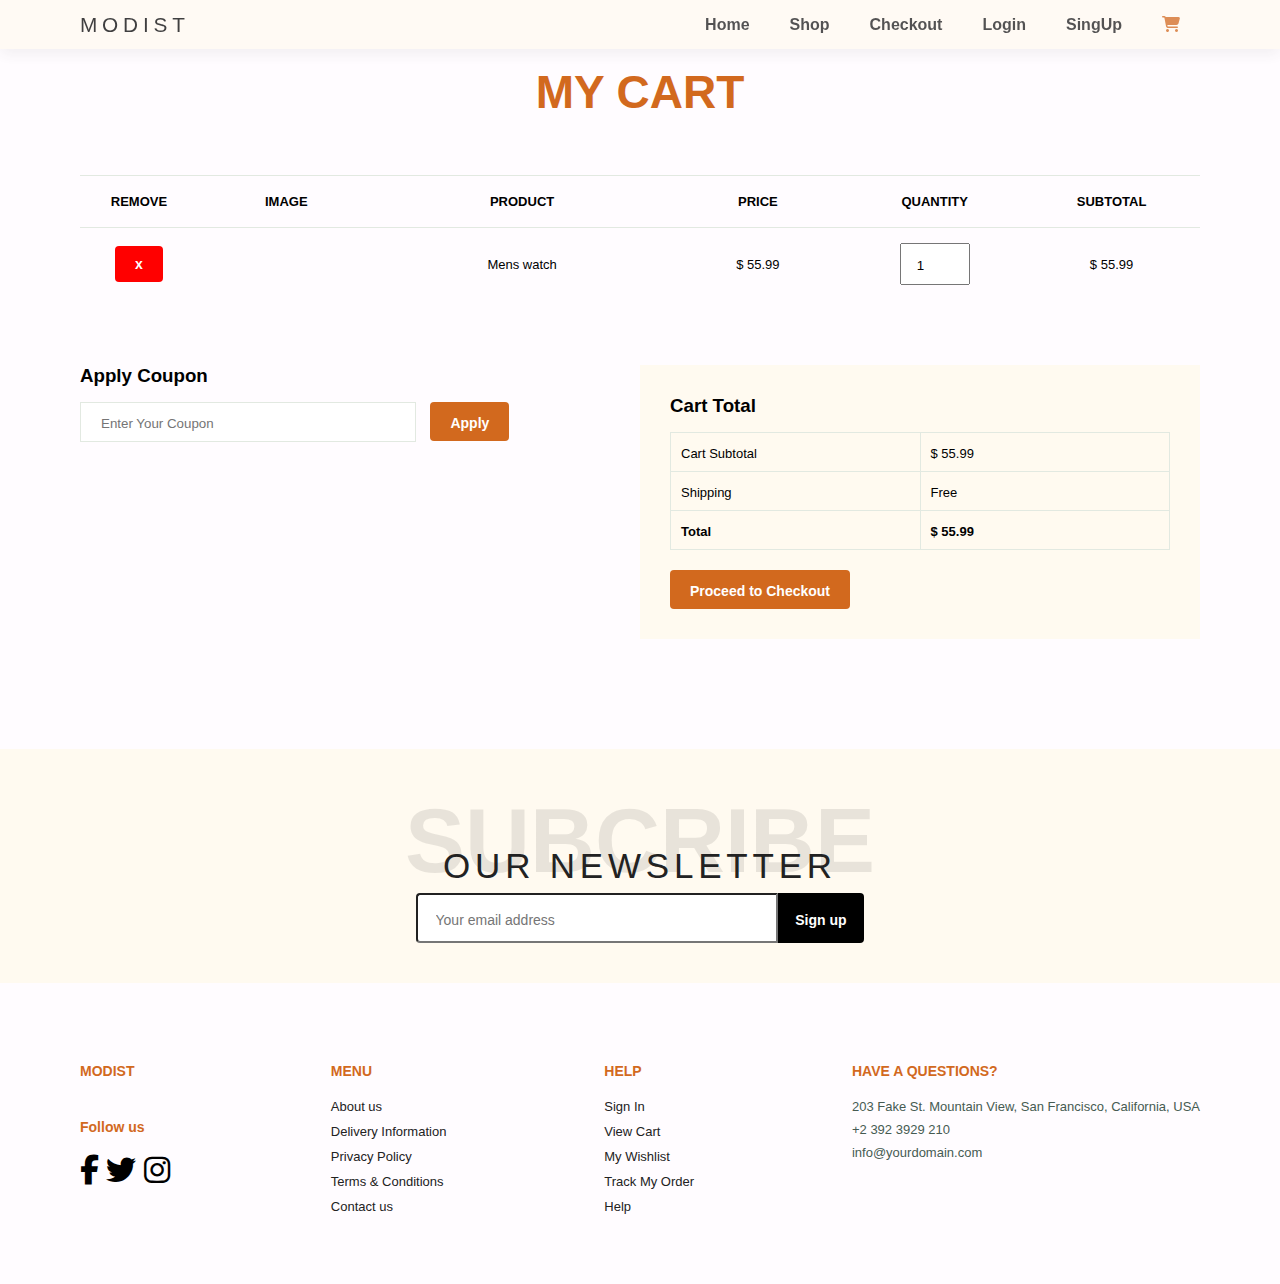
==== modist shop/cart.html @ 68e15407 "first commit" ====
<!DOCTYPE html>
<html lang="en">
<head>
    <meta charset="UTF-8">
    <meta http-equiv="X-UA-Compatible" content="IE=edge">
    <meta name="viewport" content="width=device-width, initial-scale=1.0">
  <link rel="stylesheet" href="css/style.css"/>
  <link rel="stylesheet" href="https://cdnjs.cloudflare.com/ajax/libs/font-awesome/6.1.1/css/all.min.css" />
</head>
<body>
  <!-- NAVBAR -->
  <section id="header">
    <ul class="brandName">
      <li>MODIST</li>
  </ul>
    <div>
      <ul id="navbar">
        <li>
          <a  href="index.html">Home</a>
        </li>
        <li>
          <a href="shop.html">Shop</a>
        </li>
        <li>
          <a href="checkout.html">Checkout</a>
        </li>
        <li>
          <a href="#">Login</a>
        </li>
        <li>
          <a href="#">SingUp</a>
        </li>
           <li id="lg-bag">
              <a class="active" href="cart.html"><i class="fa-solid fa-cart-shopping"></i></a>
           </li>
          <a href="#" id="close"><i class="fa fa-times"></i></a>
         </ul>
       </div>
       <div id="mobile">
         <a href="cart.html"><i class="fa-solid fa-cart-shopping"></i></a>
         <i id="bar" class="fa-solid fa-bars"></i>
    </div>
  </section>
  <!-- Hero -->
  <section id="page-header">
    <h2>MY CART</h2>
  </section>
  <!-- cart -->
  <section id="cart" class="section-p1">
    <table width="100%">
      <thead>
        <tr>
          <td>REMOVE</td>
          <td>IMAGE</td>
          <td>PRODUCT</td>
          <td>PRICE</td>
          <td>QUANTITY</td>
          <td>SUBTOTAL</td>
        </tr>
      </thead>
      <tbody class="cart-items" id="cart-body">
     <tr class="cart-row">
          <td>
            <button class="normal">x</button>
          </td>
          <td><img src="/img/watch.jpg" alt="" /></td>
          <td>Mens watch</td>
          <td class="cart-price">$  55.99</td>
          <td><input type="number" value="1" class="cart-quantity-input" min="1"/></td>
          <td class="cart-item-subtotal">$  55.99</td>
        </tr>
      </tbody>
    </table>
  </section>
  <!-- cart-add -->
  <section id="cart-add" class="section-p1">
    <div id="coupon">
      <h3>Apply Coupon</h3>
      <div>
        <input type="text" placeholder="Enter Your Coupon" maxlength="5">
        <button class="normal">Apply</button>
      </div>
    </div>
    <div id="subtotal">
      <h3>Cart Total</h3>
      <table>
        <tr>
          <td>Cart Subtotal</td>
          <td class="cart-subtotal">$ 55.99</td>
        </tr>
        <tr>
          <td>Shipping</td>
          <td>Free</td>
        </tr>
        <tr>
          <td><b>Total</b></td>
          <td class="cart-total" style="font-weight:600;">$ 55.99</td>
        </tr>
      </table>
      <button class="normal" href="checkout.html" id="btn-purchase">Proceed to Checkout</button>
    </div>
  </section>
  <!-- Footer -->
  <section id="newsletter" class="section-p1 section-m1">
    <div class="trend-items">
      <h1 class="trend-1">
        SUBCRIBE
      </h1>
      <h2 class="trend-2">
       OUR NEWSLETTER
      </h2>
      <div class="form">
        <input type="text" placeholder="Your email address" />
        <button class="normal">Sign up</button>
      </div>
   </div> 
  </section>
  <footer class="section-p1">
    <div class="col">
      <h4>MODIST</h4>
      <div class="follow">
        <h4>Follow us</h4>
        <div class="icon">
          <i class="fab fa-facebook-f"></i>
          <i class="fab fa-twitter"></i>
          <i class="fab fa-instagram"></i>
        </div>
      </div>
    </div>
    <div class="col">
      <h4>MENU</h4>
      <a href="#">About us</a>
      <a href="#">Delivery Information</a>
      <a href="#">Privacy Policy</a>
      <a href="#">Terms & Conditions</a>
      <a href="#">Contact us</a>
    </div>
    <div class="col">
      <h4>HELP</h4>
      <a href="#">Sign In</a>
      <a href="#">View Cart</a>
      <a href="#">My Wishlist</a>
      <a href="#">Track My Order</a>
      <a href="#">Help</a>
    </div>
    <div class="col install">
      <h4>HAVE A QUESTIONS?</h4>
      <p>	203 Fake St. Mountain View, San Francisco, California, USA</p>
      <p>		+2 392 3929 210</p>
      <p>	info@yourdomain.com</p>
  </footer>
  <script src="js/cart.js"></script>
  <script src="js/app.js"></script>
</body>
</html>
---- modist shop/css/style.css ----
@import url("https://fonts.googleapis.com/css2?family=Spartan:wght@100;200;300;400;500;600;700;800;900&display=swap");

* {
  margin: 0;
  padding: 0;
  box-sizing: border-box;
  font-family: 'Roboto Condensed', sans-serif;
}

.brandName li{
  list-style-type: none;
  text-transform: uppercase;
  letter-spacing: 0.3rem;
  font-size: 1.3rem;
}
h1 {
  font-size: 50px;
  line-height: 64px;
  color: #222;
}
h2 {
  font-size: 46px;
  line-height: 54px;
  color: #222;
}

h4 {
  font-size: 20px;
  color: #222;
}

p {
  font-size: 16px;
  color: #465b52;
  margin: 15px 0 20px 0;
}

.section-p1 {
  padding: 40px 80px;
}
.section-m1 {
  margin: 40px 0;
}
button.normal {
  font-size: 14px;
  font-weight: 600;
  padding: 18px 30px 15px 30px;
  color: #000;
  background: #fff;
  border-radius: 4px;
  outline: none;
  border: none;
  transition: 0.2s;
  cursor: pointer;
}
button.white {
  font-size: 13px;
  font-weight: 600;
  padding: 13px 18px 11px 18px;
  color: #fff;
  background: transparent;
  border-radius: 0;
  outline: none;

  transition: 0.2s;
  border: 1px solid white;
}
body {
  width: 100%;
  background-color: #fffcff;
}

#header {
  display: flex;
  justify-content: space-between;
  align-items: center;
  padding: 13px 80px 12px 80px;
  background: #FFFAF0;
  opacity: 75%;
  box-shadow: 0 5px 15px rgba(0, 0, 0, 0.08);
  position: sticky;
  top: 0;
  left: 0;
  z-index: 999;
}
#navbar {
  display: flex;
  align-items: center;
  justify-content: center;
  list-style: none;
}
#navbar li {
  padding: 0 20px;
  position: relative;
}
#navbar li a {
  font-size: 16px;
  text-decoration: none;
  font-weight: 600;
  color: #1a1a1a;
  transition: 0.3s ease;
}
#navbar li a:hover,
#navbar li a.active {
  color: #D2691E;
}
#mobile {
  display: none;
}
#close {
  display: none;
}
.overlay {
  background: #D2691E;
  opacity: 25%;
  height: 100%;
  width: 50%;
  position: absolute;
}
#hero {
  position: relative;
  background-image: url("/img/20.jpg");
  height: 90vh;
  width: 100%;
  background-size: cover;
  background-position: top 50% right 50%;
  padding: 0 80px;
  display: flex;
  flex-direction: column;
  justify-content: center;
  align-items: center;
}
#hero h1 {
  color: #fff;
  position: relative;
  font-size: 80px;
  text-transform: uppercase;
  font-weight: 700;
}
#hero h2 {
  color: #fff;
  position: relative;
    font-size: 20px;
}

.wearYrD::after {
  content: '';
  width: 50px;
  height: 2px;
  background: #fff;
  top: 50%;
  left: 105%;
  position: absolute;
  
}
.wearYrD::before {
  content: '';
  width: 50px;
  height: 2px;
  background: #fff;
  top: 50%;
  right: 105%;
  position: absolute;
}
.trend-items {
  display: flex;
  flex-direction: column;
  justify-content: center;
  align-items: center;

}

.trend-1 {
  font-family: 'Roboto Condensed', sans-serif;
  position: relative;
  font-size: 90px;
  color: rgba(0, 0, 0, 0.09);
  padding: 20px;

}

.trend-2 {
  position: absolute;
  font-family: 'Roboto Condensed', sans-serif;
  font-size: 35px;
  font-weight: 500;
  letter-spacing: 0.3rem;
}
.clear{clear: both;}

#product1 {
  text-align: center;
}
#product1 .pro {
  width: 23%;
  border: 1px solid #cce7d0;
  border-radius: 20px;
  min-width: 250px;
  box-shadow: 20px 20px 30px rgba(0, 0, 0, 0.02);
  transition: 0.3s ease;
  position: relative;
  background: #fefcfe;
  overflow: hidden;
  float:right;
  margin: 30px 9px;
}

.pro img {
  width: 100%;
  height: 50vh;
  transition: all 1s;
  cursor: pointer;
}
#product1 .pro:hover {
  box-shadow: 20px 20px 30px rgba(0, 0, 0, 0.08);
}
#product1 .pro img:hover {
  transform: scalex(1.1)

}
#product1 .pro .des {
  text-align: start;
  padding: 10px;
}
#product1 .pro .des span {
  font-size: 12px;
  color: #606063;
}
#product1 .pro .des h5 {
  padding-top: 7px;
  color: #1a1a1a;
  font-size: 14px;
}

#product1 .pro .des h4 {
  padding-top: 7px;
  color: #D2691E;
  font-size: 15px;
  font-weight: 700;
}

#product1 .pro .cart {
  width: 40px;
  height: 40px;
  line-height: 40px;
  background-color: #FFFAF0;
  color: #D2691E;
  border: 1px solid #fff;
  position: absolute;
  bottom: 15px;
  right: 15px;
  cursor: pointer;
}
#product1 .pro .cart:hover{
  border: 1px solid #D2691E;
}
.bg-color {
  background-color:rgba(0, 0, 0, 0.09); ;
}
.mainSec {
  display: flex;
  font-family: 'Roboto Condensed', sans-serif;
  flex-wrap: wrap;
  justify-content: space-around;
  justify-content: center;
  gap: 2rem;
  width: 100%;
  height: 100%;
}
.imgCov{
  width: 35%;
  height: 652px;
  display: flex;
  justify-content: center;
  background-image: url("/Img/cover-2.jpg");
  background-size: contain;
  background-repeat: no-repeat;
}

.carousel {
  display: flex;
  flex-direction: column;
  gap: 2rem;
  width: 35%;
  align-items: center;
  justify-content: center;
}

.carousel h1{
  font-size: 75px;
}

.carousel p{
  font-weight: 500;
}

#banner {
  display: flex;
  flex-direction: column;
  align-items: center;
  justify-content: center;
  background-image: url("/img/t-b8.jpg");
  width: 100%;
  height: 60vh;
  background-size: cover;
  background-position: center;
}
#banner h4 {
  color: #000;
  font-size: 16px;
}

#banner h2 {
  color: #fff;
  font-size: 30px;
  padding: 10px 0px;
}
#banner h2 span {
  color: #D2691E;
}
#banner button:hover {
  background: #D2691E;
  color: #fff;
}
#banner-3 {
  display: flex;
  flex-wrap: wrap;
  justify-content: space-between;
  padding: 0 80px;
}

#banner-3 .banner-box {
  display: flex;
  flex-direction: column;
  align-items: flex-start;
  justify-content: center;
  background-image: url("/img/b3.jpg");
  min-width: 30%;
  height: 30vh;
  background-size: cover;
  background-position: center;
  padding: 20px;
  margin-bottom: 20px;
}
#banner-3 .banner-box h2 {
  color: #D2691E;
  font-weight: 900;
  font-size: 22px;
}
#banner-3 .banner-box h3 {
  color: white;
  font-weight: 900;
  font-size: 15px;
}

#banner-3 .banner-box-2 {
  background-image: url("/img/b2.jpg");
}
#banner-3 .banner-box-3 {
  background-image: url("/img/b1.jpg");
}

#newsletter {
  display: block;
  align-items: center;
  background-color: #FFFAF0;
  background-repeat: no-repeat;
  background-position: 20% 30%;
}
#newsletter input {
  height: 3.125rem;
  padding: 0.25em 1.25em 0em 1.25em;
  font-size: 14px;
  width: 100%;
  border: 1px solid 000;
  border-radius: 4px 0px 0px 4px;
  outline: none;
}
#newsletter button {
  background-color: #000;
  color: white;
  cursor: pointer;
  white-space: nowrap;
  border-radius: 0px 4px 4px 0px;
  padding: 0.25em 1.25em 0em 1.25em;
}
#newsletter .form {
  display: flex;
  width: 40%;
}
footer {
  display: flex;
  flex-wrap: wrap;
  justify-content: space-between;
  gap: 20px;
}

footer .col {
  display: flex;
  flex-direction: column;
  align-items: flex-start;
  margin-bottom: 20px;
  
}

footer h4 {
  font-size: 14px;
  padding-bottom: 20px;
  color:#D2691E;
}
footer p {
  font-size: 13px;
  margin: 0 0 8px 0;
}
footer a {
  text-decoration: none;
  font-size: 13px;
  color: #222;
  margin-bottom: 10px;
}

footer .follow {
  margin-top: 20px;
}

footer .follow i {
  color: #000;
  padding-right: 3px;
  cursor: pointer;
  font-size: 30px;
}
footer .follow i:hover,
footer a:hover {
  color: #D2691E;
}

/* Shop Page */

#sm-banner {
  display: flex;
  flex-wrap: wrap;
  justify-content: space-between;
}

#sm-banner .banner-box {
  display: flex;
  flex-direction: column;
  align-items: flex-start;
  justify-content: center;
  background-image: url("/img/b16.jpg");
  min-width: 580px;
  height: 50vh;
  background-size: cover;
  background-position: center;
  padding: 30px;
}
#sm-banner .banner-box-2 {
  background-image: url("/img/b17.jpg");
}
#sm-banner h2 {
  color: #fff;
  font-size: 30px;
  font-weight: 800;
}
#sm-banner span {
  color: #fff;
  font-size: 14px;
  font-weight: 500;
  padding-bottom: 15px;
}
#filter-li-container{
  padding: 25px 80px 0px 80px;
}
#filter-li-container .filter-li{
  display: flex;
  flex-wrap: wrap;
  gap: 5px;

}
#filter-li-container .filter-li li{
  padding: 10px 15px;
  background-color:#000;
  color: white;
  list-style: none;
  cursor: pointer;
}
#filter-li-container .filter-li li:hover{
  background-color:#D2691E;
  transition: 0.4s;
}

/* checkout page */

#contact-details {
  display: flex;
  align-content: center;
  justify-content: space-between;
}

#contact-details .details {
  width: 40%;
}
#contact-details .details h2,
#form-details form h2 {
  font-size: 26px;
  line-height: 35px;
  padding: 20px 0;
}

#form-details {
  display: flex;
  justify-content: space-between;
  margin: 30px;
  padding: 80px;
  border: 1px solid #e1e1e1;
  border-radius: 5px;
  align-items: center;
  gap:15px;
}

#form-details form {
  width: 50%;
  display: flex;
  flex-direction: column;
  align-items: flex-start;
}
#form-details form input,
#form-details form textarea {
  width: 100%;
  padding: 12px 15px;
  outline: none;
  margin-bottom: 20px;
  border: 1px solid #e1e1e1;
}

#form-details form button {
  color: white;
  background-color: #000;
}

#form-details form textarea {
  max-width: 100%;
  min-width: 100%;
}
/* cart page */
#page-header {
  background-image: url("/img/b4.png");
  background-position: center;
}

#page-header h2{
  color: #D2691E;
  text-align: center;
  margin: 1rem;
}
#cart {
  overflow-x: auto;
}

#cart table {
  width: 100%;
  border-collapse: collapse;
  table-layout: fixed;
  white-space: nowrap;

}
#cart table img {
  width: 75px;
}
#cart table td:nth-child(1) {
  width: 100px;
  text-align: center;
}

#cart table td:nth-child(2) {
  width: 150px;
  text-align: center;
}
#cart table td:nth-child(3) {
  width: 250px;
  text-align: center;
}
#cart table td:nth-child(4),
#cart table td:nth-child(5),
#cart table td:nth-child(6) {
  width: 150px;
  text-align: center;
}

#cart table td:nth-child(5) input {
  width: 70px;
  padding: 13px 5px 10px 15px;
  outline: none;
}
#cart table thead {
  border: 1px solid #e2e9e1;
  border-left: none;
  border-right: none;
}
#cart table thead td {
  font-weight: 700;
  text-transform: uppercase;
  font-size: 13px;
  padding: 18px 0;
}
#cart table tbody tr td {
  padding-top: 15px;
}
#cart table tbody td {
  padding-top: 15px;
  font-size: 13px;
}
.fa-times-circle{
  cursor: pointer;
}
.cart-row button{
  background-color: red;
  color: white;
  cursor: pointer;
  padding: 10px 20px 10px 20px;

}
#cart-add {
  display: flex;
  justify-content: space-between;
  flex-wrap: wrap;
}


#coupon {
  display: flex;
  flex-wrap: wrap;
  width: 50%;
  margin-bottom: 30px;
  flex-direction: column;
}
#coupon h3 {
  padding-bottom: 15px;
}

#coupon input {
  padding: 13px 20px 10px 20px;
  outline: none;
  width: 60%;
  margin-right: 10px;
  border: 1px solid #e2e9e1;
}
#coupon button {
  background-color: #D2691E;
  color: white;
  padding: 13px 20px 10px 20px;
}

#subtotal {
  width: 50%;
  margin-bottom: 30px;
  padding: 30px;
  background-color: #FFFAF0;;
}
#subtotal table {
  border-collapse: collapse;
  width: 100%;
  margin-bottom: 20px;
}
#subtotal table td {
  width: 50%;
  border: 1px solid #e2e9e1;
  padding: 13px 10px 10px 10px;
  font-size: 13px;
}
#subtotal h3 {
  padding-bottom: 15px;
}

#subtotal button {
  background-color: #D2691E;
  color: white;
  padding: 13px 20px 10px 20px;
}





/* media query */

@media (max-width: 800px) {
  .section-p1 {
    padding: 40px 40px;
  }
  #navbar {
    display: flex;
    flex-direction: column;
    align-items: start;
    justify-content: start;
    position: fixed;
    top: 0;
    right: -300px;
    height: 100%;
    width: 300px;
    background-color: #FFFAF0;
    box-shadow: 0 40px 60px rgba(0, 0, 0, 0.1);
    padding: 80px 0 0 10px;
    transition: 0.3s;
  }
  #navbar.active {
    right: 0px;
  }

  #navbar li {
    margin-bottom: 25px;
  }
  .brandName li {
    color: #D2691E;

  }
  #mobile {
    display: flex;
    /* border: 1px solid black; */
    align-items: center;
  }
  #mobile i {
    font-size: 24px;
    color: #1a1a1a;
    padding-left: 20px;
  }
  #mobile i:hover {
    color: #D2691E;
  }

  #close {
    display: inline;
    position: absolute;
    top: 30px;
    left: 30px;
    color: #222;
    font-size: 24px;
    cursor: pointer;
  }
  #lg-bag {
    display: none;
  }
  #hero {
    height: 70vh;
    background-position: top 30% right 30%;
    padding: 0 80px;
  }

  #product1 .pro-container {
    display: flex;
    justify-content: center;
    flex-wrap: wrap;
  }
  #product1 .pro {
    margin: 10px;
  }
  .mainSec {
    display: flex;
    font-family: 'Roboto Condensed', sans-serif;
    flex-wrap: wrap;
    justify-content: space-around;
    justify-content: center;
    gap: 1rem;
    width: 100%;
    height: 100%;
  }
  .imgCov{
    width: 35%;
    height: 100%;
    display: flex;
    justify-content: center;
    background-image: url("/Img/cover-2.jpg");
    background-size: contain;
    background-repeat: no-repeat;
  }
  
  .carousel {
    display: flex;
    flex-direction: column;
    gap: 1rem;
    width: 35%;
    align-items: center;
    justify-content: center;
  }
  
  .carousel h1{
    font-size: 15px;
  }
  
  .carousel p{
    font-size: 10px;
    height: 100%;
    margin: auto;
  }
  #banner {
    height: 20vh;
  }
  .bg-color{
    min-width: 100%;
    height: 30vh;
  }
  #sm-banner .banner-box {
    min-width: 100%;
    height: 30vh;
  }
  #banner-3 {
    display: flex;
    flex-wrap: wrap;
    justify-content: space-between;
    padding: 0 40px;
  }
  #banner-3 .banner-box {
    width: 28%;
  }
  #newsletter .form {
    display: flex;
    width: 70%;
  }

}

/* small screen*/

@media (max-width: 650px) {
  .section-p1 {
    padding: 20px;
  }
  #header {
    padding: 10px 30px;
  }
  #hero {
    padding: 0 20px;
    background-position: 55%;
  }
  h2 {
    font-size: 32px;
    line-height: 54px;
    color: #222;
  }
  h1 {
    font-size: 38px;
    line-height: 64px;
    color: #222;
  }
  #product1 .pro {
    width: 100%;
  }
  #banner {
    height: 40vh;
  }
  #banner h2 {
    color: #fff;
    font-size: 25px;
    justify-self: center;
    width: 80vw;
    margin-left: auto;
    margin-right: auto;
  }
  #sm-banner .banner-box {
    height: 40vh;
  }
  #sm-banner .banner-box-2 {
    margin-top: 20px;
  }
  #banner-3 {
    display: flex;
    flex-wrap: wrap;
    justify-content: space-between;
    padding: 0 20px;
  }
  #banner-3 .banner-box {
    width: 100%;
  }

  #newsletter .form {
    display: flex;
    width: 100%;
  }
  #newsletter {
    padding: 40px 20px;
  }

  /* shopping */
  #filter-buttons-container {
    padding: 25px 40px 0px 40px;
  }
  /* cart page */
  #cart-add {
    flex-direction: column;
  }
  #subtotal {
    width: 100%;

    padding: 20px;
  }
  #coupon {
    width: 100%;
    margin-bottom: 30px;
  }
}

@media (min-width: 800px) and (max-width: 1350px) {
  #sm-banner .banner-box {
    width: 100%;
  }
  #sm-banner .banner-box-2 {
    margin-top: 30px;
  }
  #banner-3 .banner-box-1 {
    width: 100%;
  }

  #form-details form {
    width: 50%;
  }
}
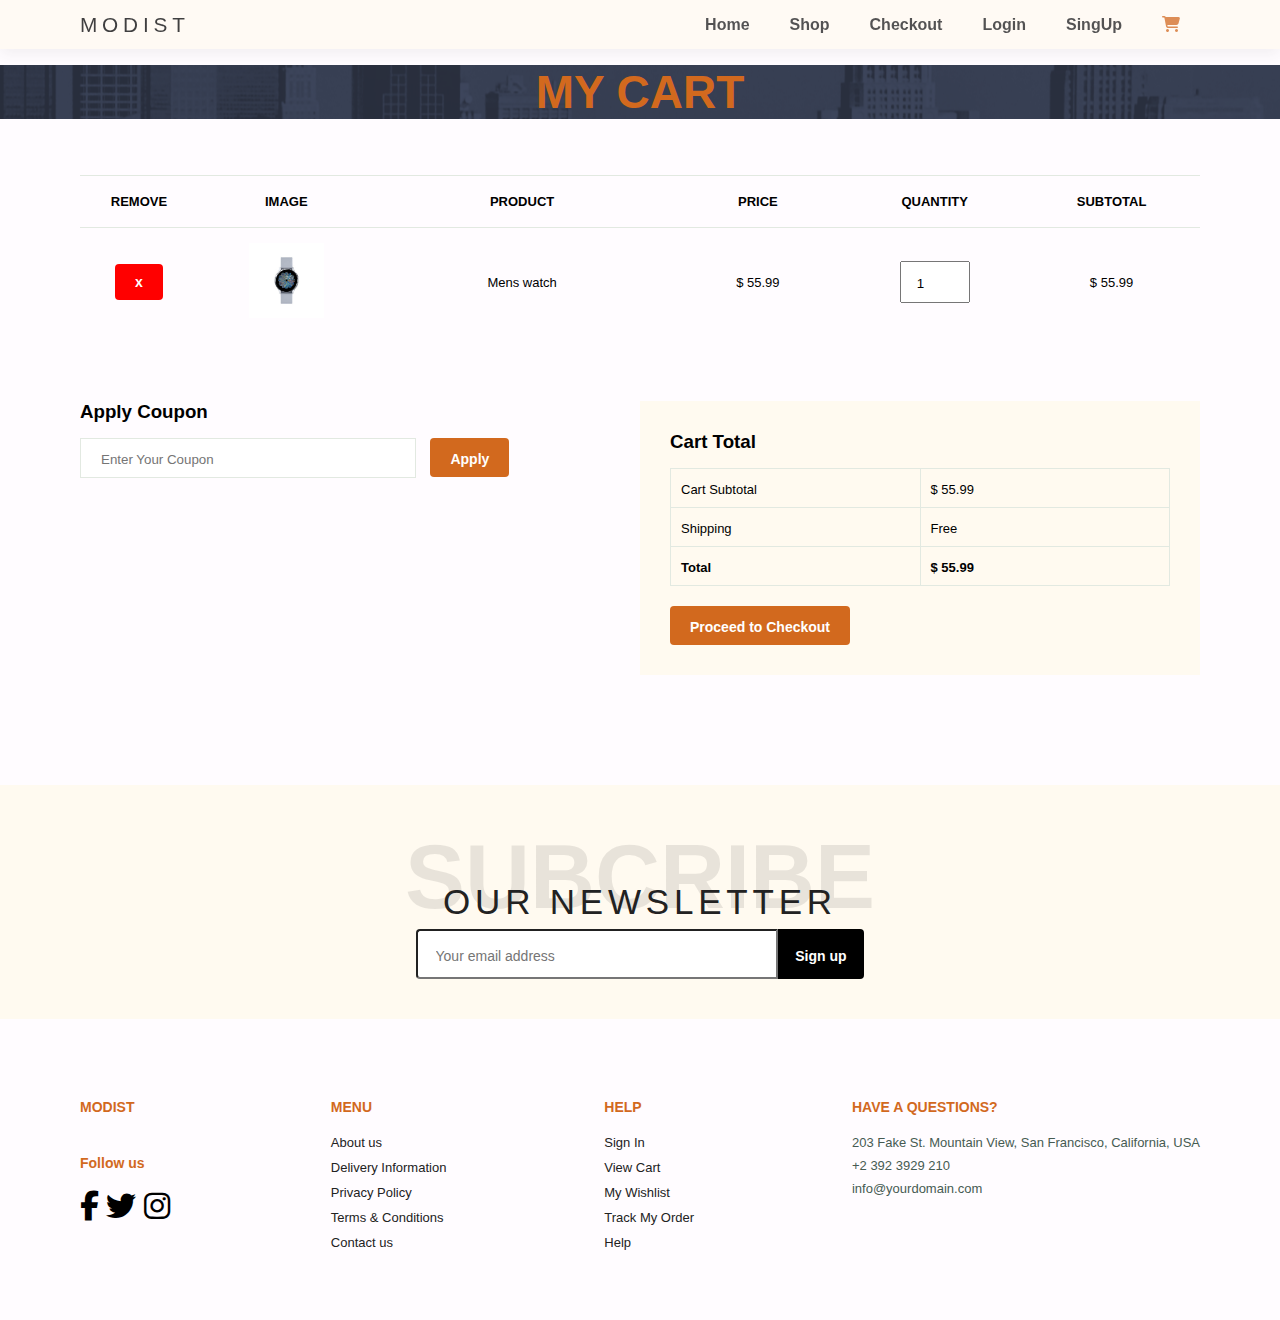
==== commit 61eaff93: "Update cart.html" ====
--- a/modist shop/cart.html
+++ b/modist shop/cart.html
@@ -63,7 +63,7 @@
           <td>
             <button class="normal">x</button>
           </td>
-          <td><img src="/img/watch.jpg" alt="" /></td>
+          <td><img src="./img/watch.jpg" alt="" /></td>
           <td>Mens watch</td>
           <td class="cart-price">$  55.99</td>
           <td><input type="number" value="1" class="cart-quantity-input" min="1"/></td>
@@ -152,4 +152,4 @@
   <script src="js/cart.js"></script>
   <script src="js/app.js"></script>
 </body>
-</html>+</html>
--- a/modist shop/css/style.css
+++ b/modist shop/css/style.css
@@ -119,7 +119,7 @@
 }
 #hero {
   position: relative;
-  background-image: url("/img/20.jpg");
+  background-image: url("../img/20.jpg");
   height: 90vh;
   width: 100%;
   background-size: cover;
@@ -272,7 +272,7 @@
   height: 652px;
   display: flex;
   justify-content: center;
-  background-image: url("/Img/cover-2.jpg");
+  background-image: url("../Img/cover-2.jpg");
   background-size: contain;
   background-repeat: no-repeat;
 }
@@ -299,7 +299,7 @@
   flex-direction: column;
   align-items: center;
   justify-content: center;
-  background-image: url("/img/t-b8.jpg");
+  background-image: url("../img/t-b8.jpg");
   width: 100%;
   height: 60vh;
   background-size: cover;
@@ -334,7 +334,7 @@
   flex-direction: column;
   align-items: flex-start;
   justify-content: center;
-  background-image: url("/img/b3.jpg");
+  background-image: url("../img/b3.jpg");
   min-width: 30%;
   height: 30vh;
   background-size: cover;
@@ -354,10 +354,10 @@
 }
 
 #banner-3 .banner-box-2 {
-  background-image: url("/img/b2.jpg");
+  background-image: url("../img/b2.jpg");
 }
 #banner-3 .banner-box-3 {
-  background-image: url("/img/b1.jpg");
+  background-image: url("../img/b1.jpg");
 }
 
 #newsletter {
@@ -447,7 +447,7 @@
   flex-direction: column;
   align-items: flex-start;
   justify-content: center;
-  background-image: url("/img/b16.jpg");
+  background-image: url("../img/b16.jpg");
   min-width: 580px;
   height: 50vh;
   background-size: cover;
@@ -455,7 +455,7 @@
   padding: 30px;
 }
 #sm-banner .banner-box-2 {
-  background-image: url("/img/b17.jpg");
+  background-image: url("../img/b17.jpg");
 }
 #sm-banner h2 {
   color: #fff;
@@ -544,7 +544,7 @@
 }
 /* cart page */
 #page-header {
-  background-image: url("/img/b4.png");
+  background-image: url("../img/b4.png");
   background-position: center;
 }
 
@@ -769,7 +769,7 @@
     height: 100%;
     display: flex;
     justify-content: center;
-    background-image: url("/Img/cover-2.jpg");
+    background-image: url("../Img/cover-2.jpg");
     background-size: contain;
     background-repeat: no-repeat;
   }
